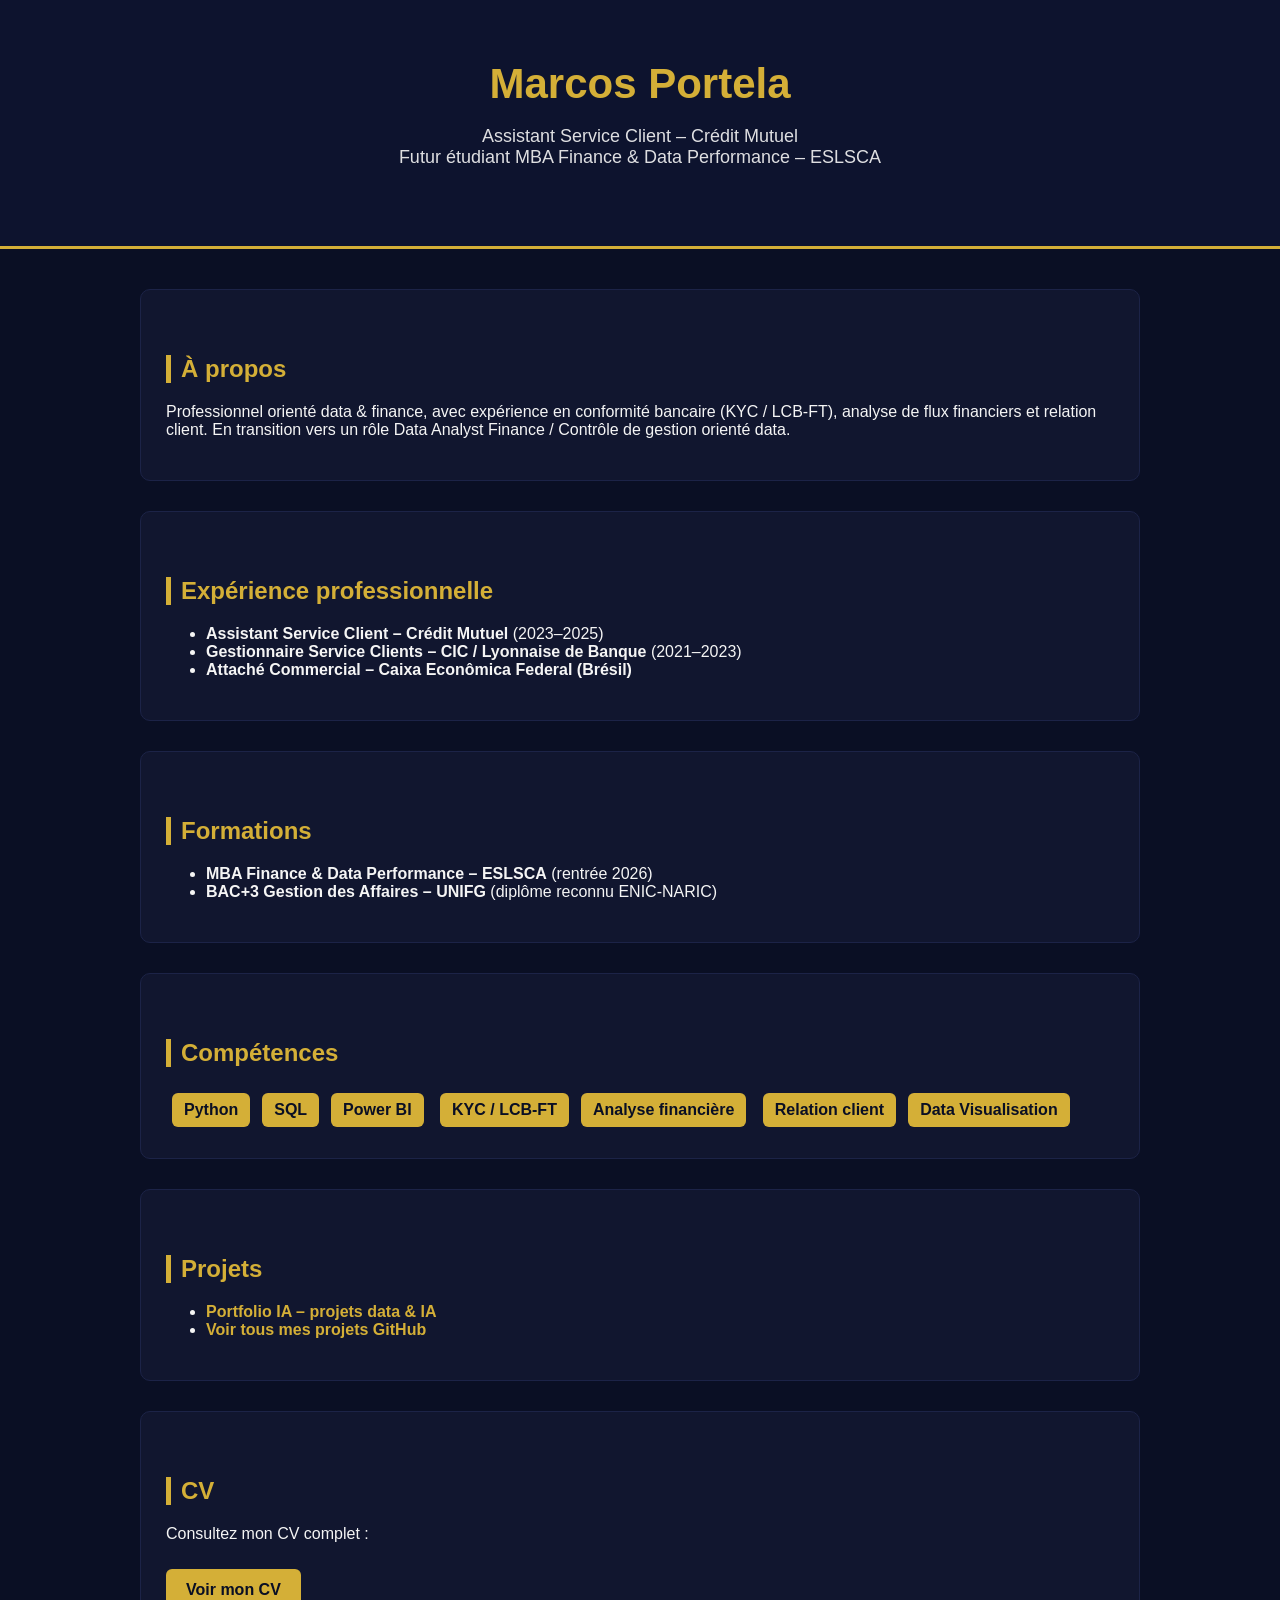
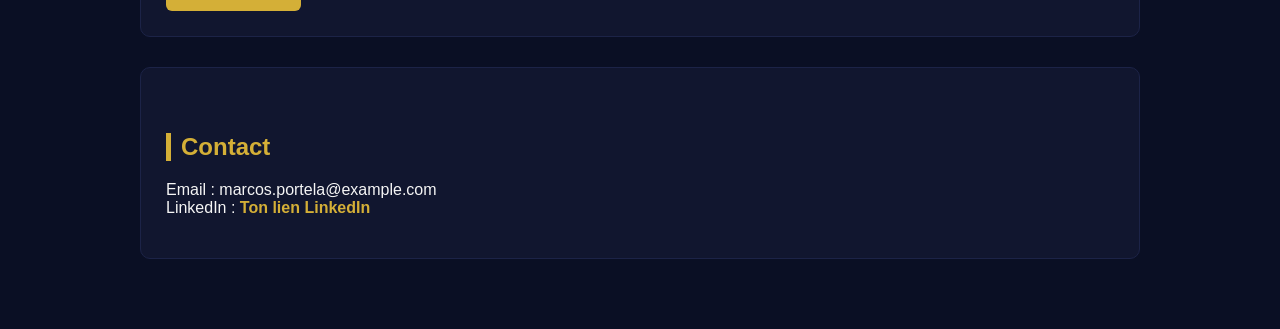
==== index.html @ 0c085e9c "Create index.html for professional profile This HTML file serves as a professional profile for Marco" ====
<!DOCTYPE html>
<html lang="fr">
<head>
  <meta charset="UTF-8">
  <title>Marcos Portela – Profil Professionnel</title>
  <meta name="viewport" content="width=device-width, initial-scale=1">

  <style>
    body {
      margin: 0;
      font-family: "Segoe UI", Arial, sans-serif;
      background: #0a0f24; /* bleu nuit */
      color: #f5f5f5;
    }

    header {
      background: #0d132e;
      padding: 60px 20px;
      text-align: center;
      border-bottom: 3px solid #d4af37; /* or */
    }

    header h1 {
      font-size: 42px;
      margin: 0;
      color: #d4af37;
    }

    header p {
      font-size: 18px;
      opacity: 0.9;
    }

    .container {
      max-width: 1000px;
      margin: auto;
      padding: 40px 20px;
    }

    h2 {
      color: #d4af37;
      border-left: 5px solid #d4af37;
      padding-left: 10px;
      margin-top: 40px;
      margin-bottom: 20px;
    }

    .section {
      background: #11162f;
      padding: 25px;
      border-radius: 10px;
      margin-bottom: 30px;
      border: 1px solid #1c2347;
    }

    .skills span {
      background: #d4af37;
      color: #0a0f24;
      padding: 8px 12px;
      border-radius: 6px;
      margin: 6px;
      display: inline-block;
      font-weight: bold;
    }

    a {
      color: #d4af37;
      text-decoration: none;
      font-weight: bold;
    }

    a:hover {
      text-decoration: underline;
    }

    .cv-button {
      display: inline-block;
      padding: 12px 20px;
      background: #d4af37;
      color: #0a0f24;
      border-radius: 6px;
      text-decoration: none;
      margin-top: 10px;
      font-weight: bold;
    }
  </style>
</head>

<body>

<header>
  <h1>Marcos Portela</h1>
  <p>Assistant Service Client – Crédit Mutuel<br>
     Futur étudiant MBA Finance & Data Performance – ESLSCA</p>
</header>

<div class="container">

  <div class="section">
    <h2>À propos</h2>
    <p>Professionnel orienté data & finance, avec expérience en conformité bancaire (KYC / LCB‑FT), analyse de flux financiers et relation client. 
       En transition vers un rôle Data Analyst Finance / Contrôle de gestion orienté data.</p>
  </div>

  <div class="section">
    <h2>Expérience professionnelle</h2>
    <ul>
      <li><strong>Assistant Service Client – Crédit Mutuel</strong> (2023–2025)</li>
      <li><strong>Gestionnaire Service Clients – CIC / Lyonnaise de Banque</strong> (2021–2023)</li>
      <li><strong>Attaché Commercial – Caixa Econômica Federal (Brésil)</strong></li>
    </ul>
  </div>

  <div class="section">
    <h2>Formations</h2>
    <ul>
      <li><strong>MBA Finance & Data Performance – ESLSCA</strong> (rentrée 2026)</li>
      <li><strong>BAC+3 Gestion des Affaires – UNIFG</strong> (diplôme reconnu ENIC‑NARIC)</li>
    </ul>
  </div>

  <div class="section">
    <h2>Compétences</h2>
    <div class="skills">
      <span>Python</span><span>SQL</span><span>Power BI</span>
      <span>KYC / LCB‑FT</span><span>Analyse financière</span>
      <span>Relation client</span><span>Data Visualisation</span>
    </div>
  </div>

  <div class="section">
    <h2>Projets</h2>
    <ul>
      <li><a href="https://marcosdsport.github.io/marcos-ai-portfolio/">Portfolio IA – projets data & IA</a></li>
      <li><a href="https://github.com/marcosdsport">Voir tous mes projets GitHub</a></li>
    </ul>
  </div>

  <div class="section">
    <h2>CV</h2>
    <p>Consultez mon CV complet :</p>
    <a class="cv-button" href="CV-Marcos-Portela.html">Voir mon CV</a>
  </div>

  <div class="section">
    <h2>Contact</h2>
    <p>Email : marcos.portela@example.com<br>
       LinkedIn : <a href="#">Ton lien LinkedIn</a></p>
  </div>

</div>

</body>
</html>
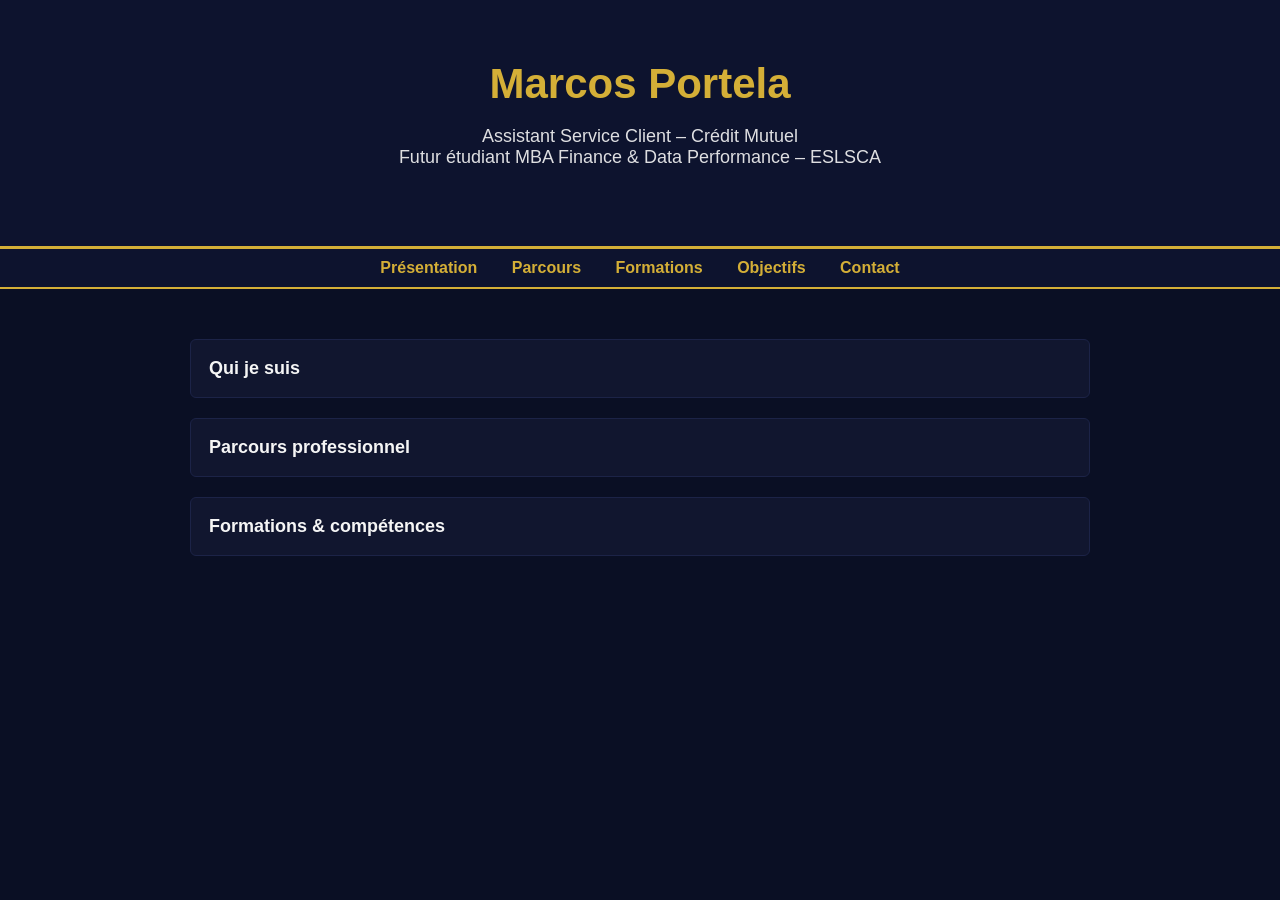
==== commit 7e8b9338: "Update title, add navigation and style changes Updated the title and added a navigation bar with lin" ====
--- a/index.html
+++ b/index.html
@@ -2,7 +2,7 @@
 <html lang="fr">
 <head>
   <meta charset="UTF-8">
-  <title>Marcos Portela – Profil Professionnel</title>
+  <title>Marcos Portela – Page Professionnelle</title>
   <meta name="viewport" content="width=device-width, initial-scale=1">
 
   <style>
@@ -31,26 +31,64 @@
       opacity: 0.9;
     }
 
+    nav {
+      background: #0d132e;
+      padding: 10px 20px;
+      text-align: center;
+      border-bottom: 2px solid #d4af37;
+    }
+
+    nav a {
+      color: #d4af37;
+      margin: 0 15px;
+      text-decoration: none;
+      font-weight: bold;
+      font-size: 16px;
+    }
+
+    nav a:hover {
+      text-decoration: underline;
+    }
+
     .container {
-      max-width: 1000px;
+      max-width: 900px;
       margin: auto;
       padding: 40px 20px;
     }
 
     h2 {
       color: #d4af37;
-      border-left: 5px solid #d4af37;
-      padding-left: 10px;
-      margin-top: 40px;
-      margin-bottom: 20px;
+      margin-bottom: 10px;
     }
 
-    .section {
+    /* Accordéons */
+    .accordion {
       background: #11162f;
-      padding: 25px;
-      border-radius: 10px;
-      margin-bottom: 30px;
+      color: #f5f5f5;
+      cursor: pointer;
+      padding: 18px;
+      width: 100%;
       border: 1px solid #1c2347;
+      text-align: left;
+      outline: none;
+      font-size: 18px;
+      transition: 0.4s;
+      border-radius: 6px;
+      margin-bottom: 10px;
+    }
+
+    .active, .accordion:hover {
+      background-color: #1c2347;
+    }
+
+    .panel {
+      padding: 0 18px;
+      background-color: #0d132e;
+      display: none;
+      overflow: hidden;
+      border-radius: 6px;
+      border: 1px solid #1c2347;
+      margin-bottom: 20px;
     }
 
     .skills span {
@@ -63,16 +101,6 @@
       font-weight: bold;
     }
 
-    a {
-      color: #d4af37;
-      text-decoration: none;
-      font-weight: bold;
-    }
-
-    a:hover {
-      text-decoration: underline;
-    }
-
     .cv-button {
       display: inline-block;
       padding: 12px 20px;
@@ -82,6 +110,32 @@
       text-decoration: none;
       margin-top: 10px;
       font-weight: bold;
+    }
+
+    /* Formulaire */
+    input, textarea {
+      width: 100%;
+      padding: 12px;
+      margin-top: 10px;
+      border-radius: 6px;
+      border: none;
+      background: #1c2347;
+      color: #f5f5f5;
+    }
+
+    button {
+      background: #d4af37;
+      color: #0a0f24;
+      padding: 12px 20px;
+      border: none;
+      border-radius: 6px;
+      font-weight: bold;
+      cursor: pointer;
+      margin-top: 10px;
+    }
+
+    button:hover {
+      background: #e6c45c;
     }
   </style>
 </head>
@@ -94,16 +148,27 @@
      Futur étudiant MBA Finance & Data Performance – ESLSCA</p>
 </header>
 
+<nav>
+  <a href="#presentation">Présentation</a>
+  <a href="#parcours">Parcours</a>
+  <a href="#formations">Formations</a>
+  <a href="#objectifs">Objectifs</a>
+  <a href="#contact">Contact</a>
+</nav>
+
 <div class="container">
 
-  <div class="section">
-    <h2>À propos</h2>
-    <p>Professionnel orienté data & finance, avec expérience en conformité bancaire (KYC / LCB‑FT), analyse de flux financiers et relation client. 
-       En transition vers un rôle Data Analyst Finance / Contrôle de gestion orienté data.</p>
+  <!-- 1. Présentation -->
+  <button class="accordion" id="presentation">Qui je suis</button>
+  <div class="panel">
+    <p>Je m'appelle <strong>Marcos Portela</strong>, professionnel orienté finance & data, avec une forte expérience en conformité bancaire (KYC / LCB‑FT), analyse de flux financiers et relation client.</p>
+    <p><strong>Email :</strong> marcos.portela@example.com</p>
+    <p><strong>LinkedIn :</strong> (à ajouter)</p>
   </div>
 
-  <div class="section">
-    <h2>Expérience professionnelle</h2>
+  <!-- 2. Parcours professionnel -->
+  <button class="accordion" id="parcours">Parcours professionnel</button>
+  <div class="panel">
     <ul>
       <li><strong>Assistant Service Client – Crédit Mutuel</strong> (2023–2025)</li>
       <li><strong>Gestionnaire Service Clients – CIC / Lyonnaise de Banque</strong> (2021–2023)</li>
@@ -111,44 +176,9 @@
     </ul>
   </div>
 
-  <div class="section">
-    <h2>Formations</h2>
+  <!-- 3. Formations + compétences -->
+  <button class="accordion" id="formations">Formations & compétences</button>
+  <div class="panel">
     <ul>
-      <li><strong>MBA Finance & Data Performance – ESLSCA</strong> (rentrée 2026)</li>
-      <li><strong>BAC+3 Gestion des Affaires – UNIFG</strong> (diplôme reconnu ENIC‑NARIC)</li>
-    </ul>
-  </div>
-
-  <div class="section">
-    <h2>Compétences</h2>
-    <div class="skills">
-      <span>Python</span><span>SQL</span><span>Power BI</span>
-      <span>KYC / LCB‑FT</span><span>Analyse financière</span>
-      <span>Relation client</span><span>Data Visualisation</span>
-    </div>
-  </div>
-
-  <div class="section">
-    <h2>Projets</h2>
-    <ul>
-      <li><a href="https://marcosdsport.github.io/marcos-ai-portfolio/">Portfolio IA – projets data & IA</a></li>
-      <li><a href="https://github.com/marcosdsport">Voir tous mes projets GitHub</a></li>
-    </ul>
-  </div>
-
-  <div class="section">
-    <h2>CV</h2>
-    <p>Consultez mon CV complet :</p>
-    <a class="cv-button" href="CV-Marcos-Portela.html">Voir mon CV</a>
-  </div>
-
-  <div class="section">
-    <h2>Contact</h2>
-    <p>Email : marcos.portela@example.com<br>
-       LinkedIn : <a href="#">Ton lien LinkedIn</a></p>
-  </div>
-
-</div>
-
-</body>
-</html>
+      <li><strong>MBA Finance & Data Performance – ESLSCA</strong> (2026)</li>
+      <li><strong>BAC
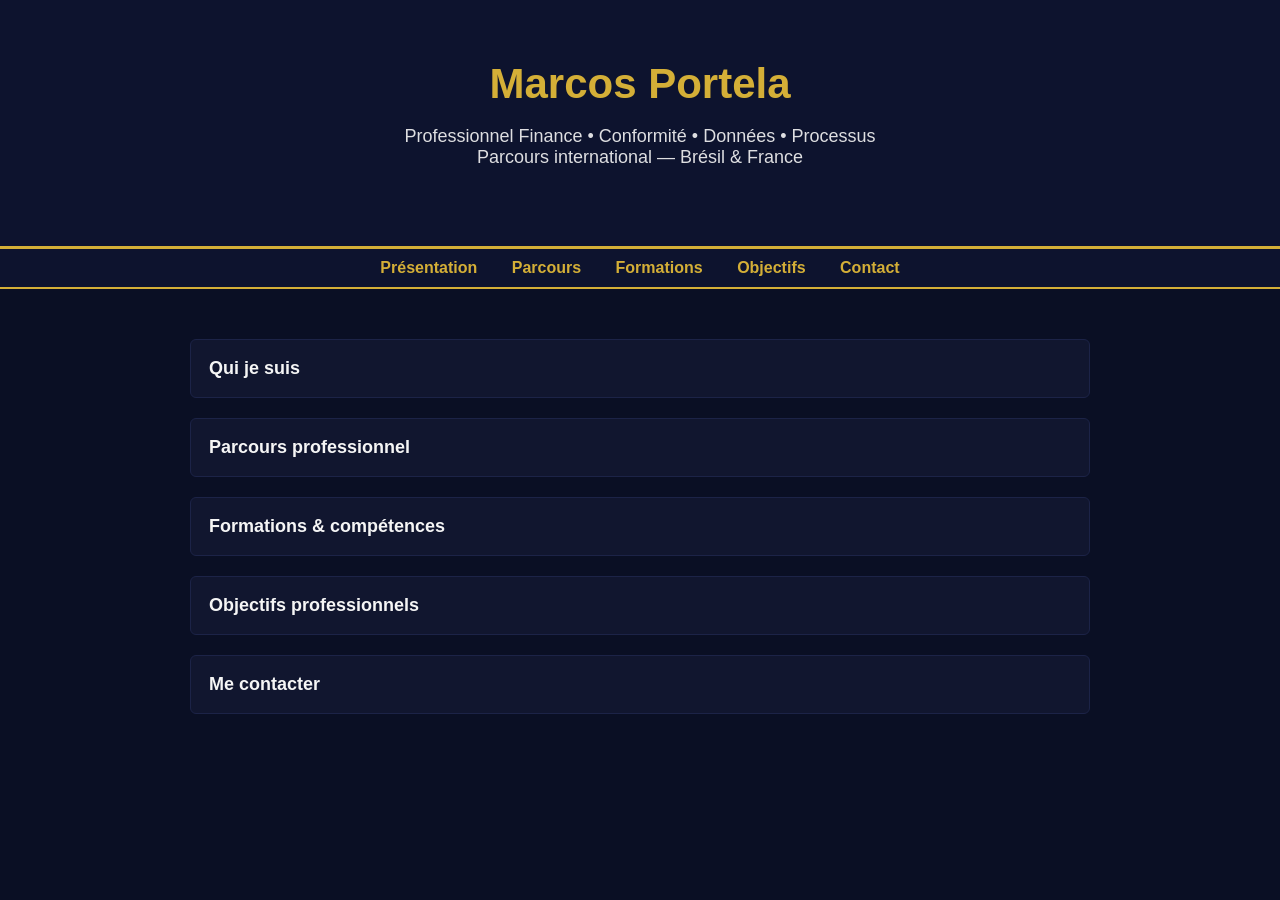
==== commit f64e6b6f: "Revise professional profile and experience in index.html Updated professional summary and experience" ====
--- a/index.html
+++ b/index.html
@@ -144,8 +144,8 @@
 
 <header>
   <h1>Marcos Portela</h1>
-  <p>Assistant Service Client – Crédit Mutuel<br>
-     Futur étudiant MBA Finance & Data Performance – ESLSCA</p>
+  <p>Professionnel Finance • Conformité • Données • Processus<br>
+     Parcours international — Brésil & France</p>
 </header>
 
 <nav>
@@ -161,24 +161,154 @@
   <!-- 1. Présentation -->
   <button class="accordion" id="presentation">Qui je suis</button>
   <div class="panel">
-    <p>Je m'appelle <strong>Marcos Portela</strong>, professionnel orienté finance & data, avec une forte expérience en conformité bancaire (KYC / LCB‑FT), analyse de flux financiers et relation client.</p>
-    <p><strong>Email :</strong> marcos.portela@example.com</p>
-    <p><strong>LinkedIn :</strong> (à ajouter)</p>
+    <p>Je suis <strong>Marcos Portela</strong>, professionnel disposant d’un parcours international combinant banque, services financiers, administration publique et gestion de données.</p>
+
+    <p>Mon évolution professionnelle suit un fil conducteur clair :  
+    <em>« Relation client → Conseil financier → Analyse des situations → Gestion administrative → Contrôle des opérations → Qualité des données → Services financiers spécialisés → Amélioration des processus »</em> </p>
+
+    <p>Je me distingue par ma capacité à :</p>
+    <ul>
+      <li>Comprendre les besoins des clients et partenaires</li>
+      <li>Analyser des situations financières et administratives</li>
+      <li>Sécuriser des opérations et contrôler la qualité des informations</li>
+      <li>Respecter des environnements réglementés</li>
+      <li>Contribuer à l’amélioration des processus</li>
+    </ul>
+
+    <p><strong>Contact :</strong><br>
+       Email : marcos.portela@example.com<br>
+       LinkedIn : (à ajouter)<br>
+       Localisation : Lyon, France</p>
   </div>
 
   <!-- 2. Parcours professionnel -->
   <button class="accordion" id="parcours">Parcours professionnel</button>
   <div class="panel">
-    <ul>
-      <li><strong>Assistant Service Client – Crédit Mutuel</strong> (2023–2025)</li>
-      <li><strong>Gestionnaire Service Clients – CIC / Lyonnaise de Banque</strong> (2021–2023)</li>
-      <li><strong>Attaché Commercial – Caixa Econômica Federal (Brésil)</strong></li>
-    </ul>
+
+    <h3>1 — Caixa Econômica Federal (Brésil)</h3>
+    <p><em>Attaché Commercial / Agent de Crédit</em></p>
+    <p>Première expérience bancaire : accueil, conseil, analyse financière, étude de solvabilité, gestion administrative, conformité documentaire.  
+    <em>« Développement des bases : Accueil • Conseil • Crédit • Analyse financière »</em> </p>
+
+    <h3>2 — Universidade Federal de Pernambuco (Brésil)</h3>
+    <p><em>Analyste de données scientifiques</em></p>
+    <p>Collecte, structuration, nettoyage et contrôle qualité des données.  
+    <em>« Transformer des informations dispersées en données structurées exploitables »</em> </p>
+
+    <h3>3 — Prefeitura de Jaboatão dos Guararapes (Brésil)</h3>
+    <p><em>Assistant de Coordination — Programme de Résidence Médicale</em></p>
+    <p>Gestion administrative, suivi financier, contrôle documentaire, coordination entre services, fiabilisation des données.</p>
+
+    <h3>4 — MG Auditoria, Consultoria e Contabilidade (Brésil)</h3>
+    <p><em>BPO Financier — Stage</em></p>
+    <p>Nettoyage de données financières, contrôle de cohérence, amélioration des processus.</p>
+
+    <h3>5 — CIC Lyonnaise de Banque (France)</h3>
+    <p><em>Gestionnaire Service Client — Flux Grandes Entreprises</em></p>
+    <p>Traitement des opérations entreprises, conformité, contrôle documentaire, support commercial.</p>
+
+    <h3>6 — Crédit Mutuel Sud-Est (France)</h3>
+    <p><em>Assistant Service Client — Référent Organisation & Comptabilité</em></p>
+    <p>Relation client multicanal, opérations bancaires, incidents, conformité KYC/LCB‑FT, contrôle interne, optimisation des processus.</p>
+
+    <h3>7 — Mobilize Financial Services (France)</h3>
+    <p><em>Conseiller Relation Réseau — Financement automobile</em></p>
+    <p>Accompagnement du réseau, suivi des dossiers, conformité, résolution de blocages, amélioration continue.</p>
+
   </div>
 
   <!-- 3. Formations + compétences -->
   <button class="accordion" id="formations">Formations & compétences</button>
   <div class="panel">
+
+    <h3>Formations</h3>
     <ul>
       <li><strong>MBA Finance & Data Performance – ESLSCA</strong> (2026)</li>
-      <li><strong>BAC
+      <li><strong>BAC+3 Gestion des Affaires – UNIFG</strong> (ENIC‑NARIC)</li>
+    </ul>
+
+    <h3>Compétences linguistiques</h3>
+    <p>Français 🇫🇷 — Courant<br>
+       Portugais 🇧🇷 — Langue maternelle<br>
+       Espagnol 🇪🇸 — Avancé</p>
+
+    <h3>Compétences techniques</h3>
+    <div class="skills">
+      <span>Analyse financière</span>
+      <span>Crédit</span>
+      <span>KYC / LCB‑FT</span>
+      <span>Contrôle documentaire</span>
+      <span>Qualité des données</span>
+      <span>Python</span>
+      <span>SQL</span>
+      <span>Power BI</span>
+      <span>Optimisation des processus</span>
+      <span>Relation client</span>
+    </div>
+
+    <h3>Atouts</h3>
+    <p>Rigueur, pédagogie, écoute active, adaptabilité, esprit analytique, gestion de situations sensibles, coordination entre interlocuteurs.</p>
+
+  </div>
+
+  <!-- 4. Objectifs -->
+  <button class="accordion" id="objectifs">Objectifs professionnels</button>
+  <div class="panel">
+    <p>Mon évolution montre un passage progressif d’une fonction orientée relation client vers un profil transversal intégrant :</p>
+
+    <ul>
+      <li>Analyse financière</li>
+      <li>Qualité des données</li>
+      <li>Conformité réglementaire</li>
+      <li>Optimisation des processus</li>
+      <li>Relation client & partenaires</li>
+    </ul>
+
+    <p>Je souhaite évoluer vers des rôles tels que :</p>
+    <ul>
+      <li>Data Analyst Finance</li>
+      <li>Contrôleur de gestion orienté data</li>
+      <li>Analyste de performance financière</li>
+      <li>Analyste qualité des données</li>
+    </ul>
+
+    <p>Domaines recherchés : banque, assurance, fintech, services financiers, audit, data & performance.</p>
+  </div>
+
+  <!-- 5. Contact + CV -->
+  <button class="accordion" id="contact">Me contacter</button>
+  <div class="panel">
+    <p>Vous pouvez me contacter directement via ce formulaire :</p>
+
+    <form action="mailto:marcos.portela@example.com" method="post" enctype="text/plain">
+      <label>Votre nom :</label>
+      <input type="text" name="nom">
+
+      <label>Votre email :</label>
+      <input type="email" name="email">
+
+      <label>Votre message :</label>
+      <textarea name="message" rows="5"></textarea>
+
+      <button type="submit">Envoyer</button>
+    </form>
+
+    <p style="margin-top:20px;">Télécharger mon CV :</p>
+    <a class="cv-button" href="CV-Marcos-Portela.pdf" download>Télécharger le CV</a>
+  </div>
+
+</div>
+
+<script>
+  var acc = document.getElementsByClassName("accordion");
+  for (let i = 0; i < acc.length; i++) {
+    acc[i].addEventListener("click", function () {
+      this.classList.toggle("active");
+      var panel = this.nextElementSibling;
+      panel.style.display = panel.style.display === "block" ? "none" : "block";
+    });
+  }
+</script>
+
+</body>
+</html>
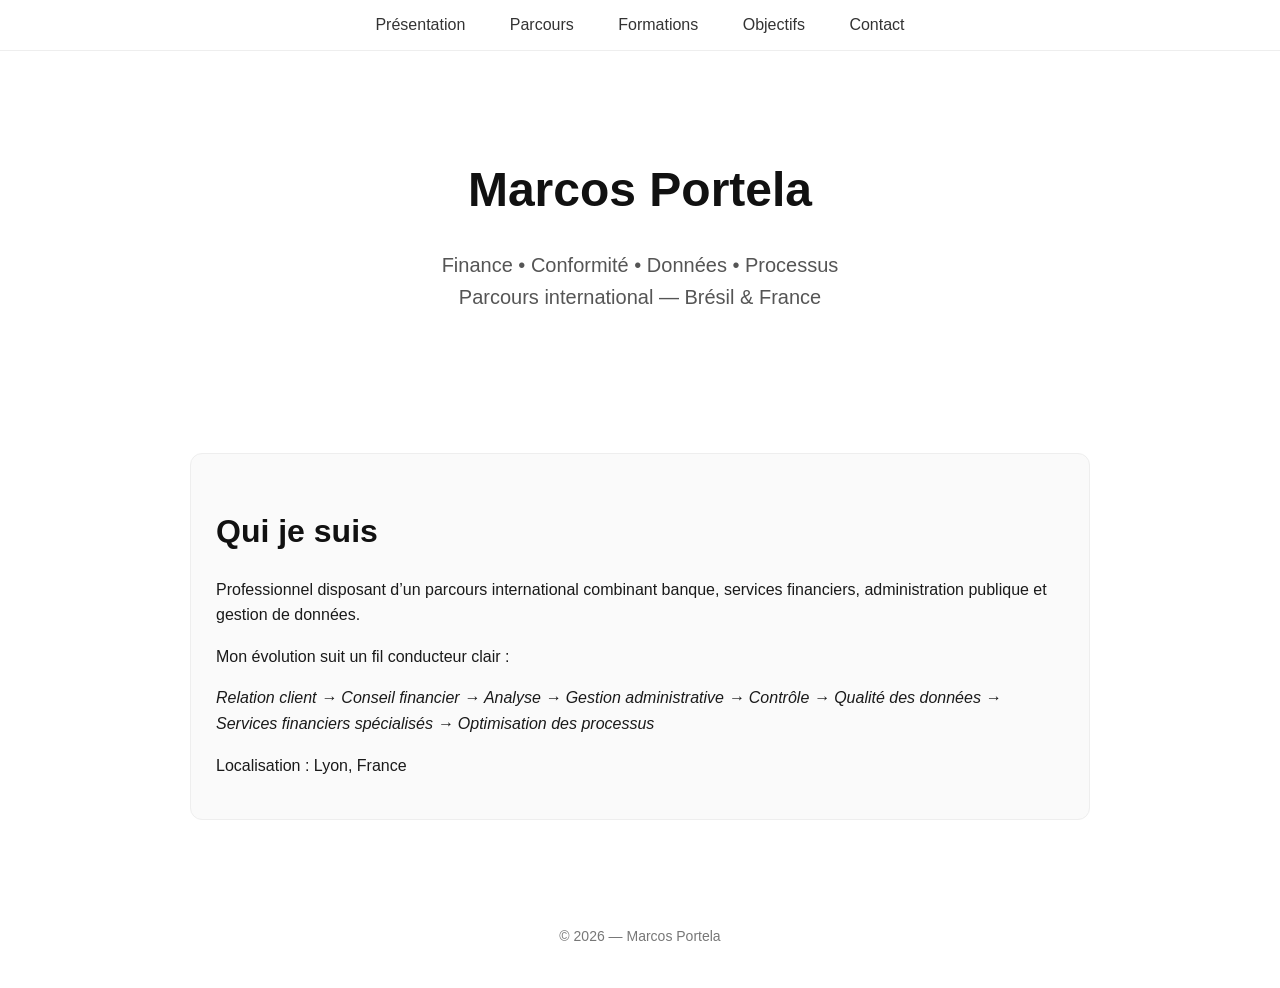
==== commit 2430e01a: "Revise index.html structure and content Updated the title and added a stylesheet link. Improved the " ====
--- a/index.html
+++ b/index.html
@@ -2,313 +2,42 @@
 <html lang="fr">
 <head>
   <meta charset="UTF-8">
-  <title>Marcos Portela – Page Professionnelle</title>
-  <meta name="viewport" content="width=device-width, initial-scale=1">
-
-  <style>
-    body {
-      margin: 0;
-      font-family: "Segoe UI", Arial, sans-serif;
-      background: #0a0f24; /* bleu nuit */
-      color: #f5f5f5;
-    }
-
-    header {
-      background: #0d132e;
-      padding: 60px 20px;
-      text-align: center;
-      border-bottom: 3px solid #d4af37; /* or */
-    }
-
-    header h1 {
-      font-size: 42px;
-      margin: 0;
-      color: #d4af37;
-    }
-
-    header p {
-      font-size: 18px;
-      opacity: 0.9;
-    }
-
-    nav {
-      background: #0d132e;
-      padding: 10px 20px;
-      text-align: center;
-      border-bottom: 2px solid #d4af37;
-    }
-
-    nav a {
-      color: #d4af37;
-      margin: 0 15px;
-      text-decoration: none;
-      font-weight: bold;
-      font-size: 16px;
-    }
-
-    nav a:hover {
-      text-decoration: underline;
-    }
-
-    .container {
-      max-width: 900px;
-      margin: auto;
-      padding: 40px 20px;
-    }
-
-    h2 {
-      color: #d4af37;
-      margin-bottom: 10px;
-    }
-
-    /* Accordéons */
-    .accordion {
-      background: #11162f;
-      color: #f5f5f5;
-      cursor: pointer;
-      padding: 18px;
-      width: 100%;
-      border: 1px solid #1c2347;
-      text-align: left;
-      outline: none;
-      font-size: 18px;
-      transition: 0.4s;
-      border-radius: 6px;
-      margin-bottom: 10px;
-    }
-
-    .active, .accordion:hover {
-      background-color: #1c2347;
-    }
-
-    .panel {
-      padding: 0 18px;
-      background-color: #0d132e;
-      display: none;
-      overflow: hidden;
-      border-radius: 6px;
-      border: 1px solid #1c2347;
-      margin-bottom: 20px;
-    }
-
-    .skills span {
-      background: #d4af37;
-      color: #0a0f24;
-      padding: 8px 12px;
-      border-radius: 6px;
-      margin: 6px;
-      display: inline-block;
-      font-weight: bold;
-    }
-
-    .cv-button {
-      display: inline-block;
-      padding: 12px 20px;
-      background: #d4af37;
-      color: #0a0f24;
-      border-radius: 6px;
-      text-decoration: none;
-      margin-top: 10px;
-      font-weight: bold;
-    }
-
-    /* Formulaire */
-    input, textarea {
-      width: 100%;
-      padding: 12px;
-      margin-top: 10px;
-      border-radius: 6px;
-      border: none;
-      background: #1c2347;
-      color: #f5f5f5;
-    }
-
-    button {
-      background: #d4af37;
-      color: #0a0f24;
-      padding: 12px 20px;
-      border: none;
-      border-radius: 6px;
-      font-weight: bold;
-      cursor: pointer;
-      margin-top: 10px;
-    }
-
-    button:hover {
-      background: #e6c45c;
-    }
-  </style>
+  <title>Marcos Portela – Accueil</title>
+  <link rel="stylesheet" href="style.css">
 </head>
 
 <body>
 
+<nav>
+  <a href="index.html">Présentation</a>
+  <a href="parcours.html">Parcours</a>
+  <a href="formations.html">Formations</a>
+  <a href="objectifs.html">Objectifs</a>
+  <a href="contact.html">Contact</a>
+</nav>
+
 <header>
   <h1>Marcos Portela</h1>
-  <p>Professionnel Finance • Conformité • Données • Processus<br>
-     Parcours international — Brésil & France</p>
+  <p>Finance • Conformité • Données • Processus<br>Parcours international — Brésil & France</p>
 </header>
-
-<nav>
-  <a href="#presentation">Présentation</a>
-  <a href="#parcours">Parcours</a>
-  <a href="#formations">Formations</a>
-  <a href="#objectifs">Objectifs</a>
-  <a href="#contact">Contact</a>
-</nav>
 
 <div class="container">
 
-  <!-- 1. Présentation -->
-  <button class="accordion" id="presentation">Qui je suis</button>
-  <div class="panel">
-    <p>Je suis <strong>Marcos Portela</strong>, professionnel disposant d’un parcours international combinant banque, services financiers, administration publique et gestion de données.</p>
+  <div class="card">
+    <h2 class="section-title">Qui je suis</h2>
+    <p>Professionnel disposant d’un parcours international combinant banque, services financiers, administration publique et gestion de données.</p>
 
-    <p>Mon évolution professionnelle suit un fil conducteur clair :  
-    <em>« Relation client → Conseil financier → Analyse des situations → Gestion administrative → Contrôle des opérations → Qualité des données → Services financiers spécialisés → Amélioration des processus »</em> </p>
+    <p>Mon évolution suit un fil conducteur clair :</p>
+    <p><em>Relation client → Conseil financier → Analyse → Gestion administrative → Contrôle → Qualité des données → Services financiers spécialisés → Optimisation des processus</em></p>
 
-    <p>Je me distingue par ma capacité à :</p>
-    <ul>
-      <li>Comprendre les besoins des clients et partenaires</li>
-      <li>Analyser des situations financières et administratives</li>
-      <li>Sécuriser des opérations et contrôler la qualité des informations</li>
-      <li>Respecter des environnements réglementés</li>
-      <li>Contribuer à l’amélioration des processus</li>
-    </ul>
-
-    <p><strong>Contact :</strong><br>
-       Email : marcos.portela@example.com<br>
-       LinkedIn : (à ajouter)<br>
-       Localisation : Lyon, France</p>
-  </div>
-
-  <!-- 2. Parcours professionnel -->
-  <button class="accordion" id="parcours">Parcours professionnel</button>
-  <div class="panel">
-
-    <h3>1 — Caixa Econômica Federal (Brésil)</h3>
-    <p><em>Attaché Commercial / Agent de Crédit</em></p>
-    <p>Première expérience bancaire : accueil, conseil, analyse financière, étude de solvabilité, gestion administrative, conformité documentaire.  
-    <em>« Développement des bases : Accueil • Conseil • Crédit • Analyse financière »</em> </p>
-
-    <h3>2 — Universidade Federal de Pernambuco (Brésil)</h3>
-    <p><em>Analyste de données scientifiques</em></p>
-    <p>Collecte, structuration, nettoyage et contrôle qualité des données.  
-    <em>« Transformer des informations dispersées en données structurées exploitables »</em> </p>
-
-    <h3>3 — Prefeitura de Jaboatão dos Guararapes (Brésil)</h3>
-    <p><em>Assistant de Coordination — Programme de Résidence Médicale</em></p>
-    <p>Gestion administrative, suivi financier, contrôle documentaire, coordination entre services, fiabilisation des données.</p>
-
-    <h3>4 — MG Auditoria, Consultoria e Contabilidade (Brésil)</h3>
-    <p><em>BPO Financier — Stage</em></p>
-    <p>Nettoyage de données financières, contrôle de cohérence, amélioration des processus.</p>
-
-    <h3>5 — CIC Lyonnaise de Banque (France)</h3>
-    <p><em>Gestionnaire Service Client — Flux Grandes Entreprises</em></p>
-    <p>Traitement des opérations entreprises, conformité, contrôle documentaire, support commercial.</p>
-
-    <h3>6 — Crédit Mutuel Sud-Est (France)</h3>
-    <p><em>Assistant Service Client — Référent Organisation & Comptabilité</em></p>
-    <p>Relation client multicanal, opérations bancaires, incidents, conformité KYC/LCB‑FT, contrôle interne, optimisation des processus.</p>
-
-    <h3>7 — Mobilize Financial Services (France)</h3>
-    <p><em>Conseiller Relation Réseau — Financement automobile</em></p>
-    <p>Accompagnement du réseau, suivi des dossiers, conformité, résolution de blocages, amélioration continue.</p>
-
-  </div>
-
-  <!-- 3. Formations + compétences -->
-  <button class="accordion" id="formations">Formations & compétences</button>
-  <div class="panel">
-
-    <h3>Formations</h3>
-    <ul>
-      <li><strong>MBA Finance & Data Performance – ESLSCA</strong> (2026)</li>
-      <li><strong>BAC+3 Gestion des Affaires – UNIFG</strong> (ENIC‑NARIC)</li>
-    </ul>
-
-    <h3>Compétences linguistiques</h3>
-    <p>Français 🇫🇷 — Courant<br>
-       Portugais 🇧🇷 — Langue maternelle<br>
-       Espagnol 🇪🇸 — Avancé</p>
-
-    <h3>Compétences techniques</h3>
-    <div class="skills">
-      <span>Analyse financière</span>
-      <span>Crédit</span>
-      <span>KYC / LCB‑FT</span>
-      <span>Contrôle documentaire</span>
-      <span>Qualité des données</span>
-      <span>Python</span>
-      <span>SQL</span>
-      <span>Power BI</span>
-      <span>Optimisation des processus</span>
-      <span>Relation client</span>
-    </div>
-
-    <h3>Atouts</h3>
-    <p>Rigueur, pédagogie, écoute active, adaptabilité, esprit analytique, gestion de situations sensibles, coordination entre interlocuteurs.</p>
-
-  </div>
-
-  <!-- 4. Objectifs -->
-  <button class="accordion" id="objectifs">Objectifs professionnels</button>
-  <div class="panel">
-    <p>Mon évolution montre un passage progressif d’une fonction orientée relation client vers un profil transversal intégrant :</p>
-
-    <ul>
-      <li>Analyse financière</li>
-      <li>Qualité des données</li>
-      <li>Conformité réglementaire</li>
-      <li>Optimisation des processus</li>
-      <li>Relation client & partenaires</li>
-    </ul>
-
-    <p>Je souhaite évoluer vers des rôles tels que :</p>
-    <ul>
-      <li>Data Analyst Finance</li>
-      <li>Contrôleur de gestion orienté data</li>
-      <li>Analyste de performance financière</li>
-      <li>Analyste qualité des données</li>
-    </ul>
-
-    <p>Domaines recherchés : banque, assurance, fintech, services financiers, audit, data & performance.</p>
-  </div>
-
-  <!-- 5. Contact + CV -->
-  <button class="accordion" id="contact">Me contacter</button>
-  <div class="panel">
-    <p>Vous pouvez me contacter directement via ce formulaire :</p>
-
-    <form action="mailto:marcos.portela@example.com" method="post" enctype="text/plain">
-      <label>Votre nom :</label>
-      <input type="text" name="nom">
-
-      <label>Votre email :</label>
-      <input type="email" name="email">
-
-      <label>Votre message :</label>
-      <textarea name="message" rows="5"></textarea>
-
-      <button type="submit">Envoyer</button>
-    </form>
-
-    <p style="margin-top:20px;">Télécharger mon CV :</p>
-    <a class="cv-button" href="CV-Marcos-Portela.pdf" download>Télécharger le CV</a>
+    <p>Localisation : Lyon, France</p>
   </div>
 
 </div>
 
-<script>
-  var acc = document.getElementsByClassName("accordion");
-  for (let i = 0; i < acc.length; i++) {
-    acc[i].addEventListener("click", function () {
-      this.classList.toggle("active");
-      var panel = this.nextElementSibling;
-      panel.style.display = panel.style.display === "block" ? "none" : "block";
-    });
-  }
-</script>
+<footer>
+  © 2026 — Marcos Portela
+</footer>
 
 </body>
 </html>
--- a/style.css
+++ b/style.css
@@ -0,0 +1,109 @@
+/* STYLE APPLE PREMIUM — Marcos Portela */
+
+body {
+  margin: 0;
+  font-family: -apple-system, BlinkMacSystemFont, "Segoe UI", Roboto, Arial, sans-serif;
+  background: #ffffff;
+  color: #1a1a1a;
+  line-height: 1.6;
+}
+
+header {
+  text-align: center;
+  padding: 120px 20px 80px;
+}
+
+header h1 {
+  font-size: 48px;
+  font-weight: 600;
+  color: #111;
+  margin-bottom: 10px;
+}
+
+header p {
+  font-size: 20px;
+  color: #555;
+}
+
+nav {
+  position: fixed;
+  top: 0;
+  width: 100%;
+  background: rgba(255,255,255,0.85);
+  backdrop-filter: blur(10px);
+  border-bottom: 1px solid #eee;
+  padding: 12px 0;
+  text-align: center;
+  z-index: 1000;
+}
+
+nav a {
+  margin: 0 20px;
+  text-decoration: none;
+  color: #333;
+  font-weight: 500;
+  font-size: 16px;
+  transition: 0.2s;
+}
+
+nav a:hover {
+  color: #d4af37; /* or premium */
+}
+
+.container {
+  max-width: 900px;
+  margin: auto;
+  padding: 40px 20px;
+}
+
+.section-title {
+  font-size: 32px;
+  font-weight: 600;
+  margin-bottom: 20px;
+  color: #111;
+}
+
+.card {
+  background: #fafafa;
+  border: 1px solid #eee;
+  padding: 25px;
+  border-radius: 12px;
+  margin-bottom: 25px;
+  transition: 0.3s;
+}
+
+.card:hover {
+  transform: translateY(-3px);
+  box-shadow: 0 10px 25px rgba(0,0,0,0.08);
+}
+
+button, .btn {
+  background: #d4af37;
+  color: #fff;
+  padding: 12px 20px;
+  border: none;
+  border-radius: 8px;
+  font-weight: 600;
+  cursor: pointer;
+  transition: 0.2s;
+}
+
+button:hover, .btn:hover {
+  background: #e6c45c;
+}
+
+input, textarea {
+  width: 100%;
+  padding: 12px;
+  border-radius: 8px;
+  border: 1px solid #ddd;
+  margin-top: 10px;
+  font-size: 16px;
+}
+
+footer {
+  text-align: center;
+  padding: 40px;
+  color: #777;
+  font-size: 14px;
+}
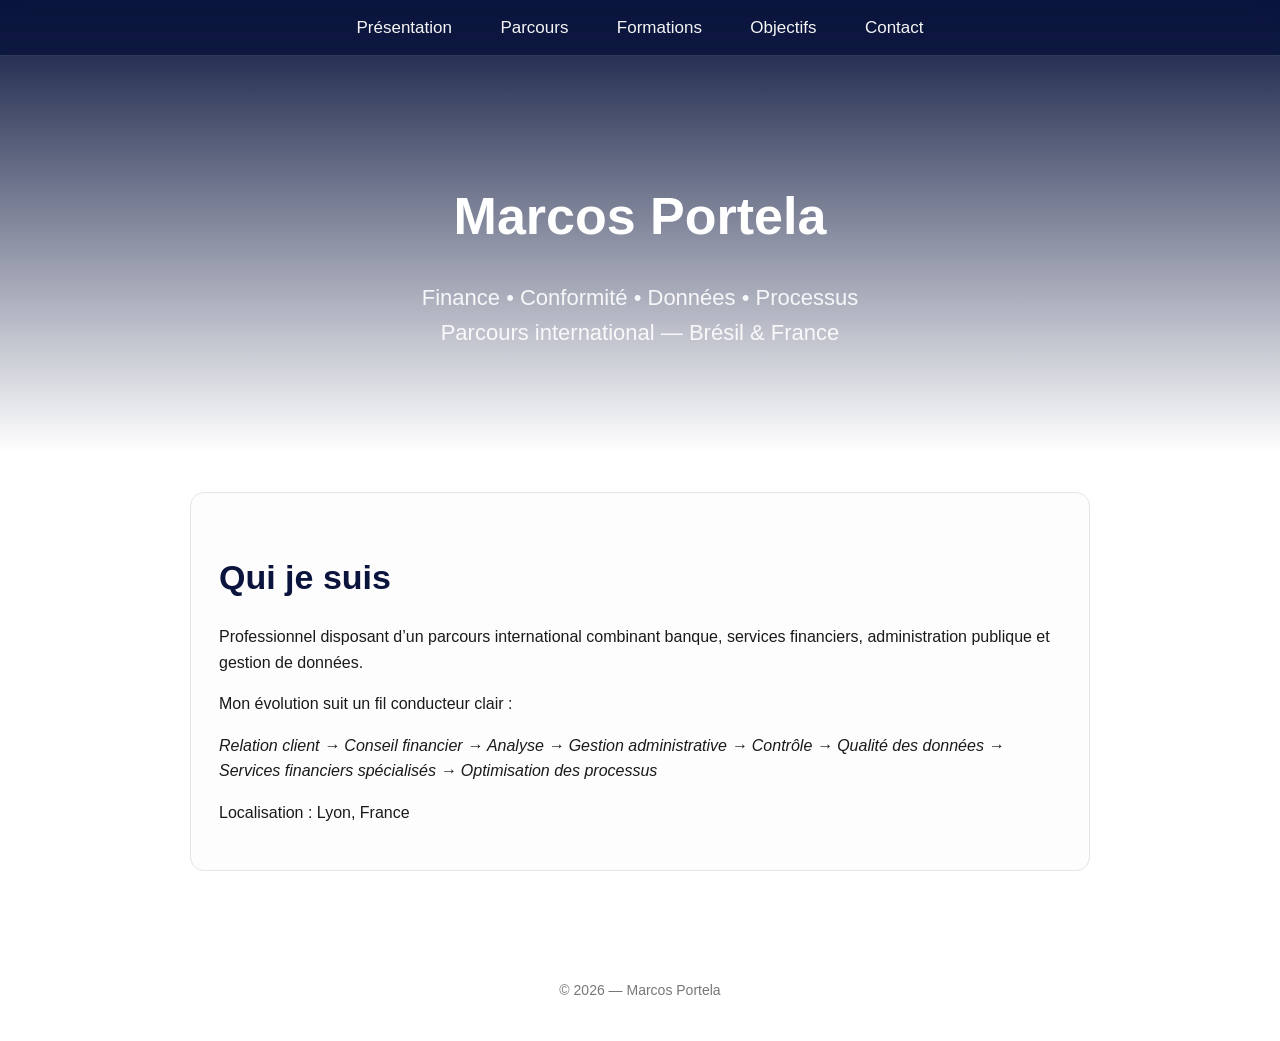
==== commit fb777385: "Change title from 'Accueil' to 'Présentation'" ====
--- a/index.html
+++ b/index.html
@@ -2,7 +2,7 @@
 <html lang="fr">
 <head>
   <meta charset="UTF-8">
-  <title>Marcos Portela – Accueil</title>
+  <title>Marcos Portela – Présentation</title>
   <link rel="stylesheet" href="style.css">
 </head>
 
--- a/style.css
+++ b/style.css
@@ -1,4 +1,4 @@
-/* STYLE APPLE PREMIUM — Marcos Portela */
+/* STYLE APPLE DEEP BLUE — Marcos Portela */
 
 body {
   margin: 0;
@@ -8,41 +8,25 @@
   line-height: 1.6;
 }
 
-header {
-  text-align: center;
-  padding: 120px 20px 80px;
-}
-
-header h1 {
-  font-size: 48px;
-  font-weight: 600;
-  color: #111;
-  margin-bottom: 10px;
-}
-
-header p {
-  font-size: 20px;
-  color: #555;
-}
-
+/* NAVIGATION APPLE */
 nav {
   position: fixed;
   top: 0;
   width: 100%;
-  background: rgba(255,255,255,0.85);
-  backdrop-filter: blur(10px);
-  border-bottom: 1px solid #eee;
-  padding: 12px 0;
+  background: rgba(10, 20, 60, 0.85); /* bleu nuit translucide */
+  backdrop-filter: blur(12px);
+  border-bottom: 1px solid rgba(255,255,255,0.15);
+  padding: 14px 0;
   text-align: center;
   z-index: 1000;
 }
 
 nav a {
-  margin: 0 20px;
+  margin: 0 22px;
   text-decoration: none;
-  color: #333;
+  color: #f5f5f5;
   font-weight: 500;
-  font-size: 16px;
+  font-size: 17px;
   transition: 0.2s;
 }
 
@@ -50,39 +34,62 @@
   color: #d4af37; /* or premium */
 }
 
+/* HEADER */
+header {
+  text-align: center;
+  padding: 140px 20px 80px;
+  background: linear-gradient(to bottom, #0a143c, #ffffff);
+  color: #ffffff;
+}
+
+header h1 {
+  font-size: 52px;
+  font-weight: 600;
+  margin-bottom: 10px;
+}
+
+header p {
+  font-size: 22px;
+  opacity: 0.9;
+}
+
+/* CONTAINER */
 .container {
   max-width: 900px;
   margin: auto;
   padding: 40px 20px;
 }
 
+/* TITRES */
 .section-title {
-  font-size: 32px;
+  font-size: 34px;
   font-weight: 600;
   margin-bottom: 20px;
-  color: #111;
+  color: #0a143c;
 }
 
+/* CARTES APPLE */
 .card {
-  background: #fafafa;
-  border: 1px solid #eee;
-  padding: 25px;
-  border-radius: 12px;
-  margin-bottom: 25px;
+  background: #fdfdfd;
+  border: 1px solid #e5e5e5;
+  padding: 28px;
+  border-radius: 14px;
+  margin-bottom: 28px;
   transition: 0.3s;
 }
 
 .card:hover {
-  transform: translateY(-3px);
-  box-shadow: 0 10px 25px rgba(0,0,0,0.08);
+  transform: translateY(-4px);
+  box-shadow: 0 12px 28px rgba(0,0,0,0.08);
 }
 
+/* BOUTONS */
 button, .btn {
   background: #d4af37;
   color: #fff;
-  padding: 12px 20px;
+  padding: 14px 22px;
   border: none;
-  border-radius: 8px;
+  border-radius: 10px;
   font-weight: 600;
   cursor: pointer;
   transition: 0.2s;
@@ -92,15 +99,17 @@
   background: #e6c45c;
 }
 
+/* FORMULAIRE */
 input, textarea {
   width: 100%;
-  padding: 12px;
-  border-radius: 8px;
+  padding: 14px;
+  border-radius: 10px;
   border: 1px solid #ddd;
   margin-top: 10px;
   font-size: 16px;
 }
 
+/* FOOTER */
 footer {
   text-align: center;
   padding: 40px;
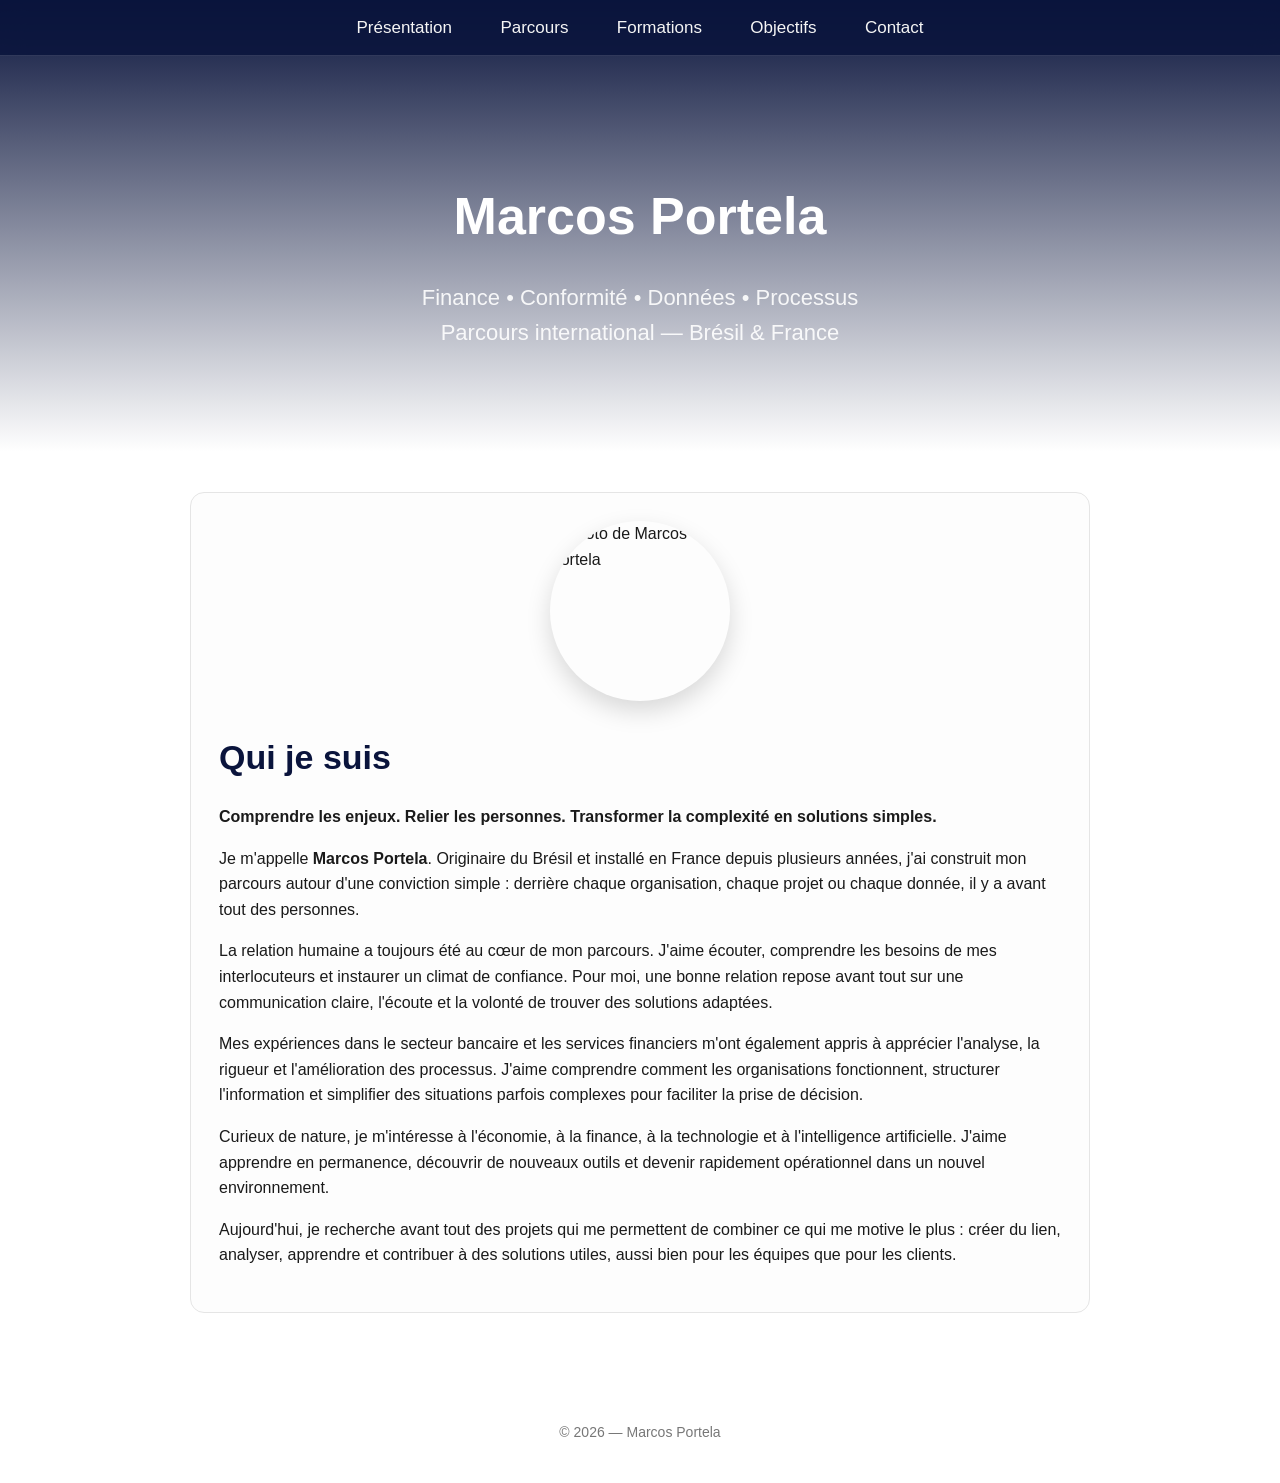
==== commit 756c2d9d: "Enhance index.html with animations and content updates Added fade-in animations and updated content " ====
--- a/index.html
+++ b/index.html
@@ -4,11 +4,41 @@
   <meta charset="UTF-8">
   <title>Marcos Portela – Présentation</title>
   <link rel="stylesheet" href="style.css">
+
+  <!-- ANIMATIONS APPLE -->
+  <style>
+    .fade-in {
+      opacity: 0;
+      transform: translateY(20px);
+      animation: fadeInUp 0.8s ease forwards;
+    }
+
+    @keyframes fadeInUp {
+      to {
+        opacity: 1;
+        transform: translateY(0);
+      }
+    }
+
+    .fade-delay-1 { animation-delay: 0.2s; }
+    .fade-delay-2 { animation-delay: 0.4s; }
+    .fade-delay-3 { animation-delay: 0.6s; }
+
+    .profile-photo {
+      width: 180px;
+      height: 180px;
+      border-radius: 50%;
+      object-fit: cover;
+      display: block;
+      margin: 0 auto 25px;
+      box-shadow: 0 10px 25px rgba(0,0,0,0.15);
+    }
+  </style>
 </head>
 
 <body>
 
-<nav>
+<nav class="fade-in fade-delay-1">
   <a href="index.html">Présentation</a>
   <a href="parcours.html">Parcours</a>
   <a href="formations.html">Formations</a>
@@ -16,26 +46,34 @@
   <a href="contact.html">Contact</a>
 </nav>
 
-<header>
+<header class="fade-in fade-delay-2">
   <h1>Marcos Portela</h1>
   <p>Finance • Conformité • Données • Processus<br>Parcours international — Brésil & France</p>
 </header>
 
-<div class="container">
+<div class="container fade-in fade-delay-3">
 
   <div class="card">
+    <img src="marcos.jpg" alt="Photo de Marcos Portela" class="profile-photo">
+
     <h2 class="section-title">Qui je suis</h2>
-    <p>Professionnel disposant d’un parcours international combinant banque, services financiers, administration publique et gestion de données.</p>
 
-    <p>Mon évolution suit un fil conducteur clair :</p>
-    <p><em>Relation client → Conseil financier → Analyse → Gestion administrative → Contrôle → Qualité des données → Services financiers spécialisés → Optimisation des processus</em></p>
+    <p><strong>Comprendre les enjeux. Relier les personnes. Transformer la complexité en solutions simples.</strong></p>
 
-    <p>Localisation : Lyon, France</p>
+    <p>Je m'appelle <strong>Marcos Portela</strong>. Originaire du Brésil et installé en France depuis plusieurs années, j'ai construit mon parcours autour d'une conviction simple : derrière chaque organisation, chaque projet ou chaque donnée, il y a avant tout des personnes.</p>
+
+    <p>La relation humaine a toujours été au cœur de mon parcours. J'aime écouter, comprendre les besoins de mes interlocuteurs et instaurer un climat de confiance. Pour moi, une bonne relation repose avant tout sur une communication claire, l'écoute et la volonté de trouver des solutions adaptées.</p>
+
+    <p>Mes expériences dans le secteur bancaire et les services financiers m'ont également appris à apprécier l'analyse, la rigueur et l'amélioration des processus. J'aime comprendre comment les organisations fonctionnent, structurer l'information et simplifier des situations parfois complexes pour faciliter la prise de décision.</p>
+
+    <p>Curieux de nature, je m'intéresse à l'économie, à la finance, à la technologie et à l'intelligence artificielle. J'aime apprendre en permanence, découvrir de nouveaux outils et devenir rapidement opérationnel dans un nouvel environnement.</p>
+
+    <p>Aujourd'hui, je recherche avant tout des projets qui me permettent de combiner ce qui me motive le plus : créer du lien, analyser, apprendre et contribuer à des solutions utiles, aussi bien pour les équipes que pour les clients.</p>
   </div>
 
 </div>
 
-<footer>
+<footer class="fade-in fade-delay-3">
   © 2026 — Marcos Portela
 </footer>
 
